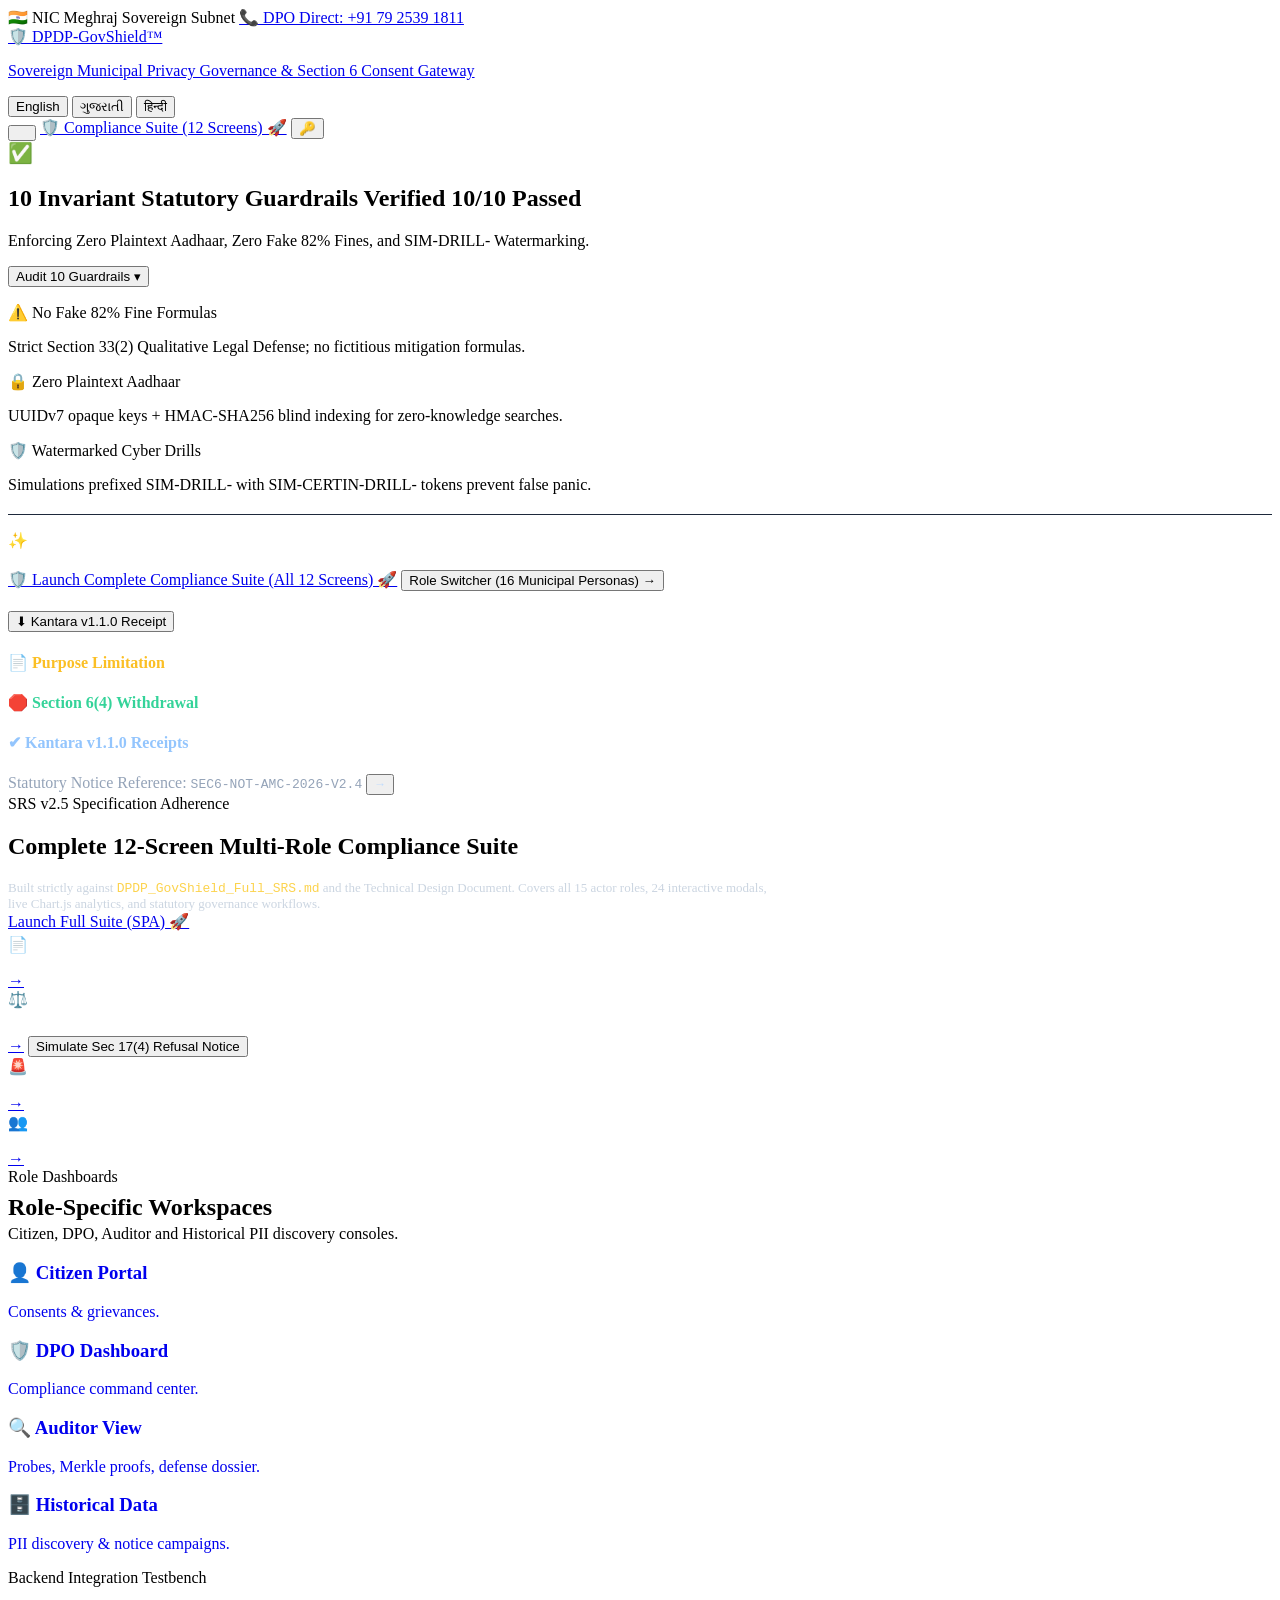
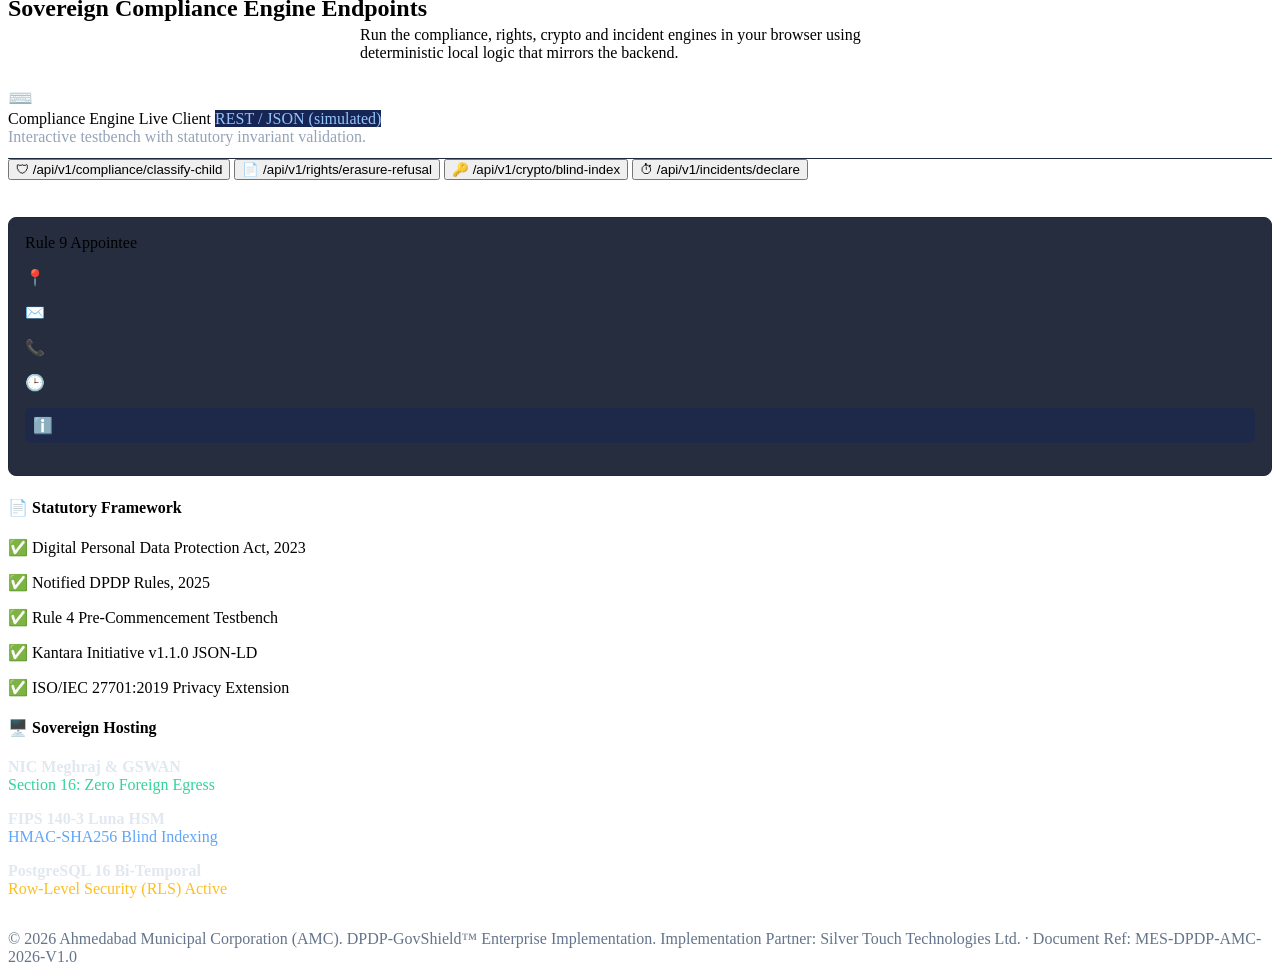
==== HTML/index.html @ c502df26 "add project';" ====
<!DOCTYPE html>
<html lang="en">
<head>
  <meta charset="UTF-8">
  <meta name="viewport" content="width=device-width, initial-scale=1">
  <title>DPDP-GovShield™ | Ahmedabad Municipal Corporation (AMC) Citizen Privacy &amp; Consent Portal</title>
  <meta name="description" content="Sovereign municipal data protection governance platform operationalizing the Digital Personal Data Protection Act, 2023 &amp; DPDP Rules, 2025 across 13 civic departments.">
  <link rel="icon" href="/assets/favicon.svg" type="image/svg+xml">
  <link rel="stylesheet" href="/css/site.css">
  <link rel="stylesheet" href="/css/landing.css">
</head>
<body>
  <!-- ═══ Header ═══ -->
  <header class="site-header">
    <div class="statbar">
      <div><span class="dot"></span><strong data-i18n="statutoryBanner"></strong></div>
      <div class="row" style="gap:16px">
        <span class="hide-md faint">🇮🇳 NIC Meghraj Sovereign Subnet</span>
        <a href="tel:+917925391811">📞 DPO Direct: +91 79 2539 1811</a>
      </div>
    </div>
    <div class="container nav">
      <a class="brand" href="/">
        <span class="brand-logo" aria-hidden="true">🛡️</span>
        <span>
          <span class="row" style="gap:0"><span class="brand-name" data-i18n="civicBody"></span><span class="brand-tag">DPDP-GovShield™</span></span>
          <p class="brand-sub">Sovereign Municipal Privacy Governance &amp; Section 6 Consent Gateway</p>
        </span>
      </a>
      <div class="nav-actions">
        <div class="seg" id="langSwitch" role="group" aria-label="Language">
          <button type="button" data-lang="en" class="active">English</button>
          <button type="button" data-lang="gu">ગુજરાતી</button>
          <button type="button" data-lang="hi">हिन्दी</button>
        </div>
        <button type="button" id="rolePill" class="badge hide-md" style="cursor:pointer;font-size:12px;padding:6px 12px" title="Click to switch municipal role perspective"></button>
        <a class="btn btn-accent hide-md" href="/portal/" title="Launch Full 12-Screen Compliance Suite per SRS">🛡️ Compliance Suite (12 Screens) 🚀</a>
        <button type="button" class="btn btn-primary" data-open-auth>🔑 <span data-i18n="loginPrompt"></span></button>
      </div>
    </div>
  </header>

  <!-- ═══ 10 Invariant guardrails banner ═══ -->
  <section class="guard" aria-label="Statutory guardrails">
    <div class="container">
      <div class="row-between">
        <div class="row">
          <span style="font-size:20px">✅</span>
          <div>
            <h2>10 Invariant Statutory Guardrails Verified <span class="guard-badge">10/10 Passed</span></h2>
            <p>Enforcing Zero Plaintext Aadhaar, Zero Fake 82% Fines, and SIM-DRILL- Watermarking.</p>
          </div>
        </div>
        <button type="button" class="btn btn-dark btn-sm" id="guardToggle" aria-expanded="false" aria-controls="guardList">Audit 10 Guardrails ▾</button>
      </div>
      <div class="grid grid-3" style="margin-top:16px">
        <div class="guard-tile"><span>⚠️ No Fake 82% Fine Formulas</span><p>Strict Section 33(2) Qualitative Legal Defense; no fictitious mitigation formulas.</p></div>
        <div class="guard-tile"><span>🔒 Zero Plaintext Aadhaar</span><p>UUIDv7 opaque keys + HMAC-SHA256 blind indexing for zero-knowledge searches.</p></div>
        <div class="guard-tile"><span>🛡️ Watermarked Cyber Drills</span><p>Simulations prefixed SIM-DRILL- with SIM-CERTIN-DRILL- tokens prevent false panic.</p></div>
      </div>
      <div id="guardList" class="grid grid-2 hidden" style="margin-top:20px;padding-top:16px;border-top:1px solid #1e293b"></div>
    </div>
  </section>

  <main class="stack-lg" style="padding-bottom:16px">
    <!-- Hero -->
    <section class="hero">
      <span class="pill">✨ <span data-i18n="civicBody"></span></span>
      <h1 data-i18n="portalTitle"></h1>
      <p data-i18n="portalSubtitle"></p>
      <div class="row" style="justify-content:center;margin-top:18px">
        <a class="btn btn-accent" href="/portal/">🛡️ Launch Complete Compliance Suite (All 12 Screens) 🚀</a>
        <button type="button" class="btn btn-primary" data-open-auth>Role Switcher (16 Municipal Personas) →</button>
      </div>
    </section>

    <!-- Section 6 consent transparency -->
    <section class="container">
      <div class="panel-dark stack">
        <div class="row-between">
          <div>
            <span class="tag tag-blue" data-i18n="sec6Badge"></span>
            <h2 data-i18n="sec6Title"></h2>
          </div>
          <button type="button" class="btn btn-accent btn-sm" id="btnReceipt">⬇ Kantara v1.1.0 Receipt</button>
        </div>
        <p class="muted" style="color:#cbd5e1;font-size:14px;max-width:880px;margin:0" data-i18n="sec6Description"></p>
        <div class="grid grid-3">
          <div class="glass"><h4 style="color:#fbbf24">📄 Purpose Limitation</h4><p data-i18n="sec6Point1"></p></div>
          <div class="glass"><h4 style="color:#34d399">🛑 Section 6(4) Withdrawal</h4><p data-i18n="sec6Point2"></p></div>
          <div class="glass"><h4 style="color:#93c5fd">✔ Kantara v1.1.0 Receipts</h4><p data-i18n="sec6Point3"></p></div>
        </div>
        <div class="row-between">
          <span class="small mono" style="color:#94a3b8">Statutory Notice Reference: <code>SEC6-NOT-AMC-2026-V2.4</code></span>
          <button type="button" class="link-btn" style="color:#bfdbfe;text-decoration:none;font-weight:600;font-size:12px;font-family:inherit" data-open-auth><span data-i18n="sec6WithdrawConsent"></span> →</button>
        </div>
      </div>
    </section>

    <!-- 12-screen suite -->
    <section class="container">
      <div class="panel-dark stack">
        <div class="row-between" style="align-items:flex-start">
          <div style="max-width:760px">
            <span class="tag tag-amber">SRS v2.5 Specification Adherence</span>
            <h2>Complete 12-Screen Multi-Role Compliance Suite</h2>
            <p style="color:#cbd5e1;font-size:13px;margin:0">Built strictly against <code style="color:#fcd34d">DPDP_GovShield_Full_SRS.md</code> and the Technical Design Document. Covers all 15 actor roles, 24 interactive modals, live Chart.js analytics, and statutory governance workflows.</p>
          </div>
          <a class="btn btn-accent" href="/portal/">Launch Full Suite (SPA) 🚀</a>
        </div>
        <div class="grid grid-4" id="screenGrid"></div>
      </div>
    </section>

    <!-- 4 action cards -->
    <section class="container stack">
      <div class="text-center">
        <h2 style="margin:0 0 4px;font-size:24px" data-i18n="cardsTitle"></h2>
        <p class="muted small" style="margin:0" data-i18n="cardsSubtitle"></p>
      </div>
      <div class="grid grid-4" style="gap:24px">
        <div class="card lift action-card">
          <div><div class="icon-chip tone-blue">📄</div><h3 data-i18n="card1Title"></h3><p data-i18n="card1Desc"></p></div>
          <a class="link-action tone-blue" href="/portal/?role=citizen&amp;page=citizen"><span data-i18n="card1Action"></span> →</a>
        </div>
        <div class="card lift action-card">
          <div><div class="icon-chip tone-amber">⚖️</div><h3 data-i18n="card2Title"></h3><p data-i18n="card2Desc"></p></div>
          <div class="stack" style="margin:0">
            <a class="link-action tone-amber" href="/portal/?role=citizen&amp;page=citizen"><span data-i18n="card2Action"></span> →</a>
            <button type="button" class="link-btn btn-block" id="btnRefusal" style="text-align:center;margin-top:8px">Simulate Sec 17(4) Refusal Notice</button>
          </div>
        </div>
        <div class="card lift action-card">
          <div><div class="icon-chip tone-green">🚨</div><h3 data-i18n="card3Title"></h3><p data-i18n="card3Desc"></p></div>
          <a class="link-action tone-green" href="/portal/?role=citizen&amp;page=citizen"><span data-i18n="card3Action"></span> →</a>
        </div>
        <div class="card lift action-card">
          <div><div class="icon-chip tone-purple">👥</div><h3 data-i18n="card4Title"></h3><p data-i18n="card4Desc"></p></div>
          <a class="link-action tone-purple" href="/portal/?role=citizen&amp;page=citizen"><span data-i18n="card4Action"></span> →</a>
        </div>
      </div>
    </section>

    <!-- Role dashboards -->
    <section class="container stack">
      <div class="text-center">
        <span class="tag tag-light">Role Dashboards</span>
        <h2 style="margin:8px 0 4px;font-size:24px">Role-Specific Workspaces</h2>
        <p class="muted small" style="margin:0">Citizen, DPO, Auditor and Historical PII discovery consoles.</p>
      </div>
      <div class="grid grid-4">
        <a class="card lift" href="/citizen/" style="text-decoration:none"><h3>👤 Citizen Portal</h3><p>Consents &amp; grievances.</p></a>
        <a class="card lift" href="/dpo/" style="text-decoration:none"><h3>🛡️ DPO Dashboard</h3><p>Compliance command center.</p></a>
        <a class="card lift" href="/auditor/" style="text-decoration:none"><h3>🔍 Auditor View</h3><p>Probes, Merkle proofs, defense dossier.</p></a>
        <a class="card lift" href="/historical/" style="text-decoration:none"><h3>🗄️ Historical Data</h3><p>PII discovery &amp; notice campaigns.</p></a>
      </div>
    </section>

    <!-- Backend testbench (mock) -->
    <section class="container">
      <div class="text-center stack" style="margin-bottom:24px">
        <span class="tag tag-light">Backend Integration Testbench</span>
        <h2 style="margin:8px 0 4px;font-size:24px">Sovereign Compliance Engine Endpoints</h2>
        <p class="muted small" style="margin:0 auto;max-width:560px">Run the compliance, rights, crypto and incident engines in your browser using deterministic local logic that mirrors the backend.</p>
      </div>
      <div class="panel-dark stack" id="testbench" style="background:var(--c-dark);border-color:var(--c-dark-2)">
        <div class="row" style="padding-bottom:12px;border-bottom:1px solid #1e293b">
          <span style="font-size:20px">⌨️</span>
          <div>
            <div class="bold">Compliance Engine Live Client <span class="guard-badge" style="background:#172554;color:#93c5fd;border-color:#1e40af">REST / JSON (simulated)</span></div>
            <div class="small" style="color:#94a3b8">Interactive testbench with statutory invariant validation.</div>
          </div>
        </div>
        <div class="row mono small" id="tbTabs">
          <button type="button" class="btn btn-sm btn-primary" data-tab="child">🛡 /api/v1/compliance/classify-child</button>
          <button type="button" class="btn btn-sm btn-dark" data-tab="erasure">📄 /api/v1/rights/erasure-refusal</button>
          <button type="button" class="btn btn-sm btn-dark" data-tab="crypto">🔑 /api/v1/crypto/blind-index</button>
          <button type="button" class="btn btn-sm btn-dark" data-tab="incident">⏱ /api/v1/incidents/declare</button>
        </div>
        <div id="tbBody"></div>
      </div>
    </section>
  </main>

  <!-- ═══ Footer ═══ -->
  <footer class="site-footer">
    <div class="container">
      <div class="grid" style="grid-template-columns:repeat(auto-fit,minmax(240px,1fr));gap:32px">
        <div style="grid-column:span 2;min-width:min(100%,300px)">
          <h4 data-i18n="dpoTitle"></h4>
          <span class="mono xsmall" style="color:#34d399" data-i18n="dpoBadge"></span>
          <div style="background:rgba(15,23,42,.9);border:1px solid #1e293b;border-radius:8px;padding:16px;margin-top:10px">
            <div class="row-between"><strong style="color:#fff;font-size:14px" data-i18n="dpoName"></strong><span class="mono xsmall badge badge-blue">Rule 9 Appointee</span></div>
            <p style="color:#94a3b8" data-i18n="dpoDesignation"></p>
            <p>📍 <span data-i18n="dpoAddress"></span></p>
            <p>✉️ <a class="mono" id="dpoEmail" href="#"></a></p>
            <p>📞 <a class="mono" id="dpoPhone" href="#" style="color:#cbd5e1"></a></p>
            <p style="color:#94a3b8">🕒 <span data-i18n="dpoWorkingHours"></span></p>
            <p class="xsmall" style="margin-top:10px;padding:8px;border-radius:6px;background:rgba(23,37,84,.5);color:#bfdbfe">ℹ️ <span data-i18n="dpoMandate"></span></p>
          </div>
        </div>
        <div>
          <h4>📄 Statutory Framework</h4>
          <p>✅ Digital Personal Data Protection Act, 2023</p>
          <p>✅ Notified DPDP Rules, 2025</p>
          <p>✅ Rule 4 Pre-Commencement Testbench</p>
          <p>✅ Kantara Initiative v1.1.0 JSON-LD</p>
          <p>✅ ISO/IEC 27701:2019 Privacy Extension</p>
        </div>
        <div>
          <h4>🖥️ Sovereign Hosting</h4>
          <p><strong style="color:#e2e8f0">NIC Meghraj &amp; GSWAN</strong><br><span class="xsmall" style="color:#34d399">Section 16: Zero Foreign Egress</span></p>
          <p><strong style="color:#e2e8f0">FIPS 140-3 Luna HSM</strong><br><span class="xsmall" style="color:#60a5fa">HMAC-SHA256 Blind Indexing</span></p>
          <p><strong style="color:#e2e8f0">PostgreSQL 16 Bi-Temporal</strong><br><span class="xsmall" style="color:#fbbf24">Row-Level Security (RLS) Active</span></p>
        </div>
      </div>
      <div class="row-between xsmall" style="margin-top:32px;color:#64748b">
        <span>© 2026 Ahmedabad Municipal Corporation (AMC). DPDP-GovShield™ Enterprise Implementation.</span>
        <span>Implementation Partner: Silver Touch Technologies Ltd. · Document Ref: MES-DPDP-AMC-2026-V1.0</span>
      </div>
    </div>
  </footer>

  <script src="/js/common.js"></script>
  <script src="/js/data-translations.js"></script>
  <script src="/js/data-roles.js"></script>
  <script src="/js/data-invariants.js"></script>
  <script src="/js/pages/mock-engine.js"></script>
  <script src="/js/pages/landing.js"></script>
</body>
</html>
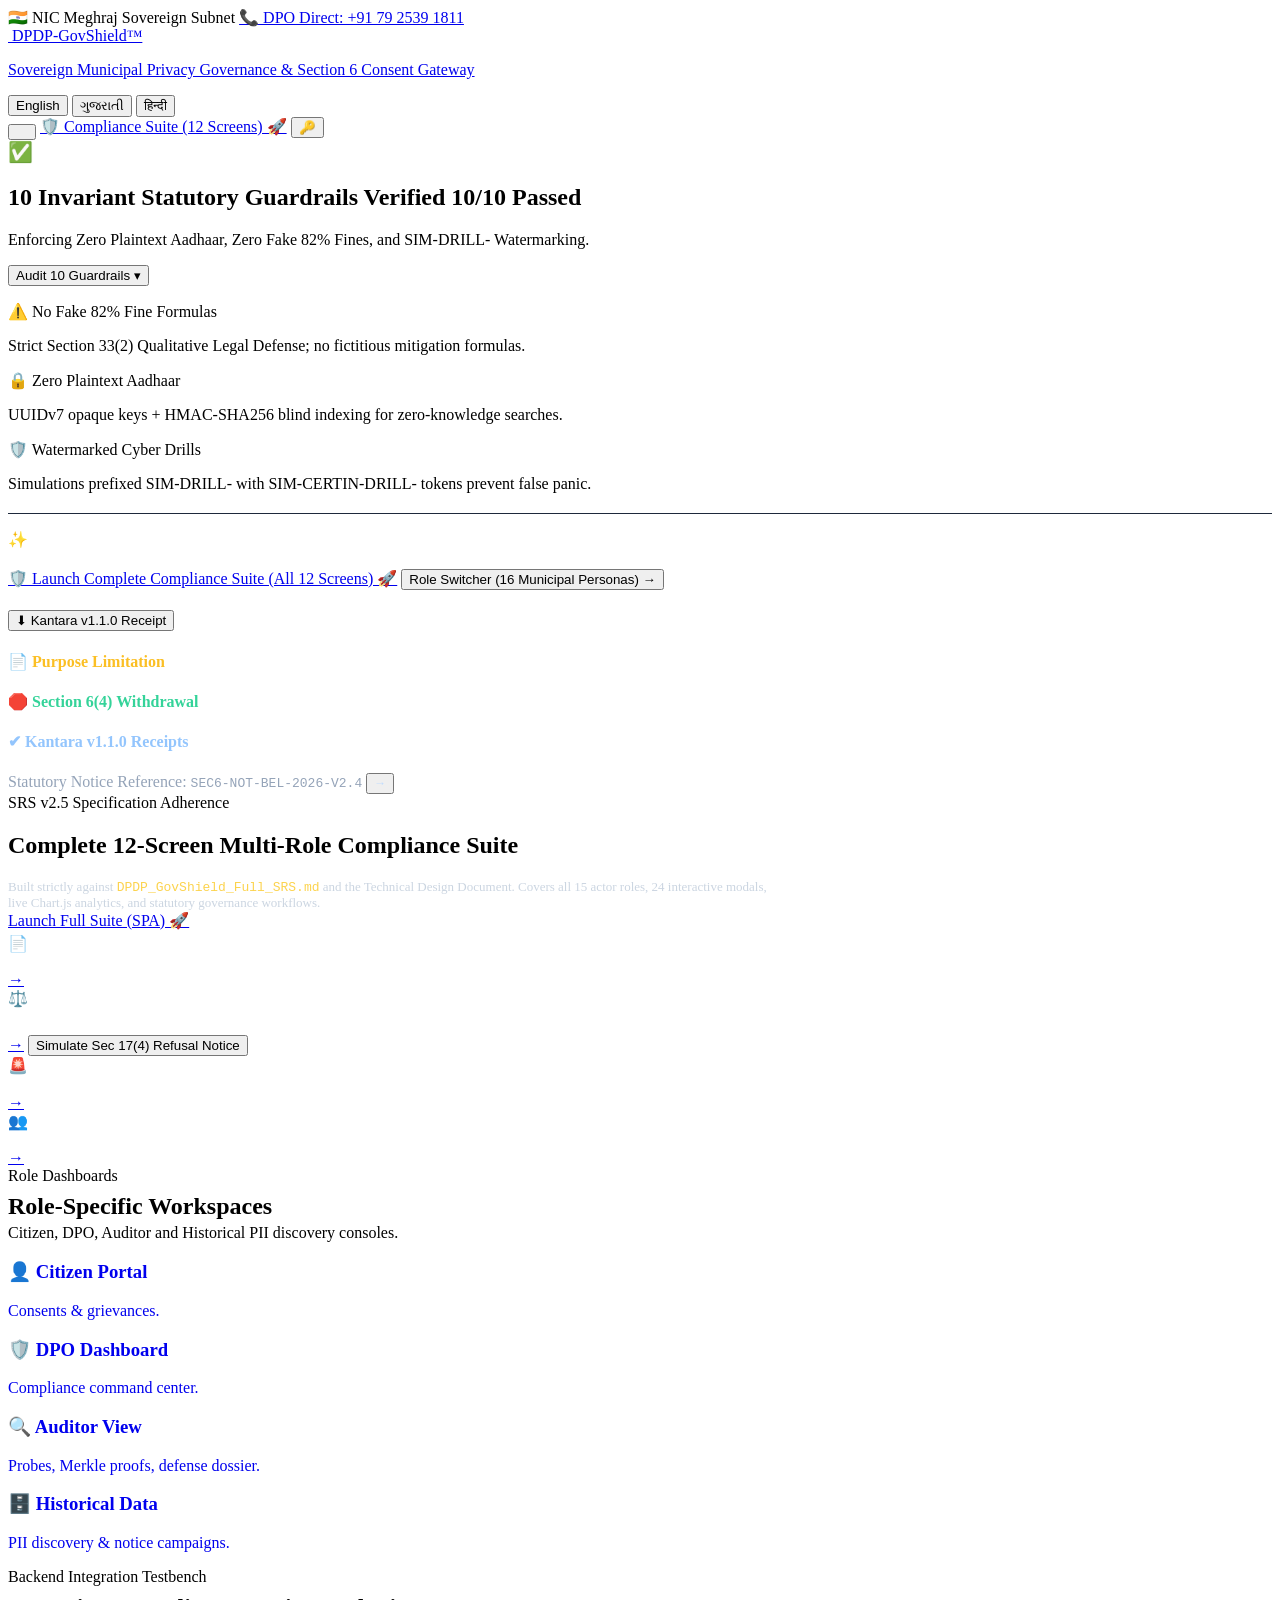
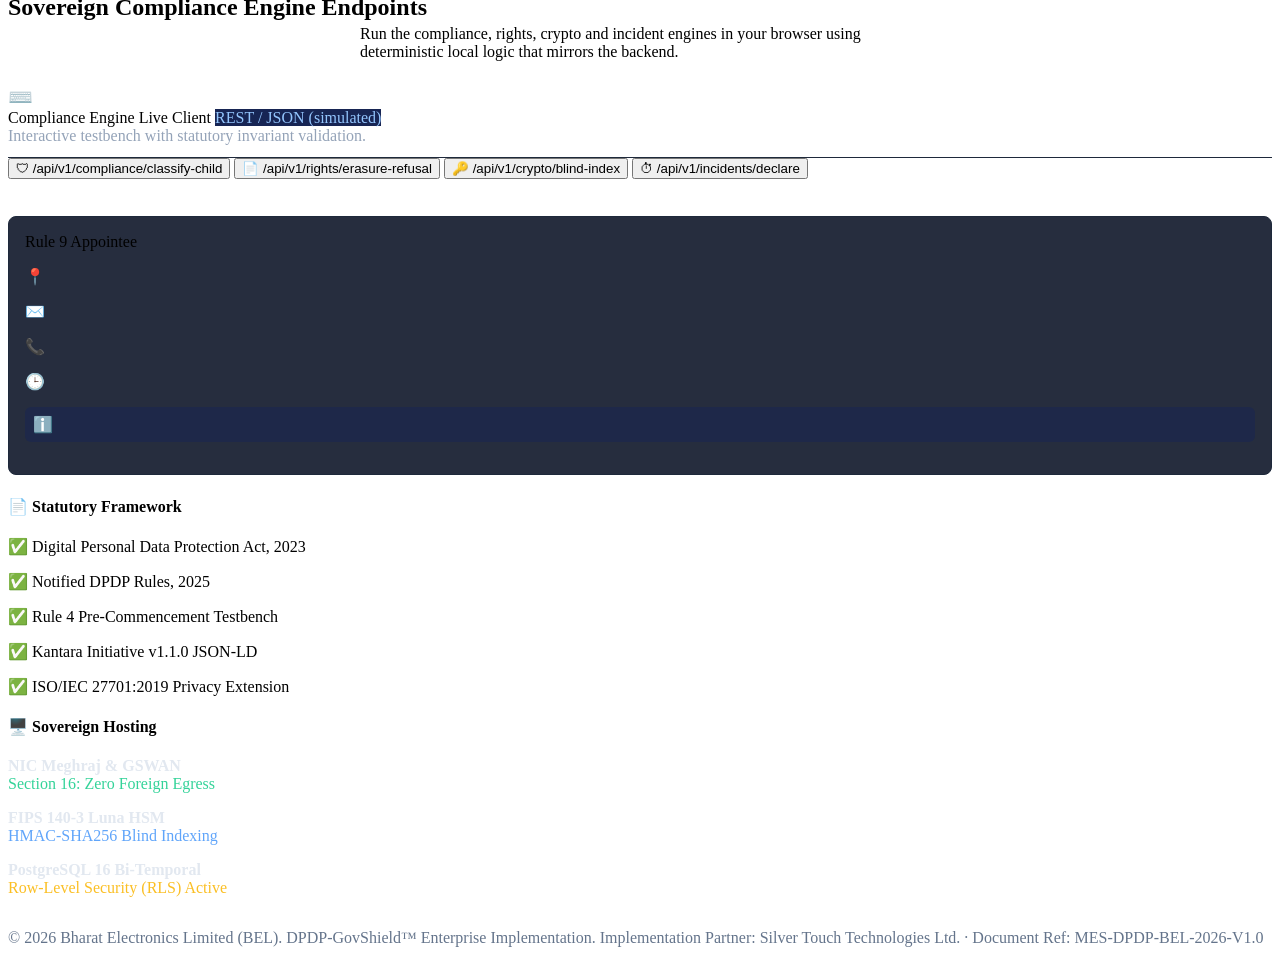
==== commit 8e1f6c07: "Convert DPDP-GovShield to static HTML site with BEL branding Co-Authored-By: Claude Sonnet 5.5 <nore" ====
--- a/HTML/index.html
+++ b/HTML/index.html
@@ -3,9 +3,9 @@
 <head>
   <meta charset="UTF-8">
   <meta name="viewport" content="width=device-width, initial-scale=1">
-  <title>DPDP-GovShield™ | Ahmedabad Municipal Corporation (AMC) Citizen Privacy &amp; Consent Portal</title>
+  <title>DPDP-GovShield™ | Bharat Electronics Limited (BEL) Citizen Privacy &amp; Consent Portal</title>
   <meta name="description" content="Sovereign municipal data protection governance platform operationalizing the Digital Personal Data Protection Act, 2023 &amp; DPDP Rules, 2025 across 13 civic departments.">
-  <link rel="icon" href="/assets/favicon.svg" type="image/svg+xml">
+  <link rel="icon" href="/assets/bel-logo.png" type="image/png">
   <link rel="stylesheet" href="/css/site.css">
   <link rel="stylesheet" href="/css/landing.css">
 </head>
@@ -21,7 +21,7 @@
     </div>
     <div class="container nav">
       <a class="brand" href="/">
-        <span class="brand-logo" aria-hidden="true">🛡️</span>
+        <span class="brand-logo brand-logo-img" aria-hidden="true"><img src="/assets/bel-logo.png" alt=""></span>
         <span>
           <span class="row" style="gap:0"><span class="brand-name" data-i18n="civicBody"></span><span class="brand-tag">DPDP-GovShield™</span></span>
           <p class="brand-sub">Sovereign Municipal Privacy Governance &amp; Section 6 Consent Gateway</p>
@@ -91,7 +91,7 @@
           <div class="glass"><h4 style="color:#93c5fd">✔ Kantara v1.1.0 Receipts</h4><p data-i18n="sec6Point3"></p></div>
         </div>
         <div class="row-between">
-          <span class="small mono" style="color:#94a3b8">Statutory Notice Reference: <code>SEC6-NOT-AMC-2026-V2.4</code></span>
+          <span class="small mono" style="color:#94a3b8">Statutory Notice Reference: <code>SEC6-NOT-BEL-2026-V2.4</code></span>
           <button type="button" class="link-btn" style="color:#bfdbfe;text-decoration:none;font-weight:600;font-size:12px;font-family:inherit" data-open-auth><span data-i18n="sec6WithdrawConsent"></span> →</button>
         </div>
       </div>
@@ -215,8 +215,8 @@
         </div>
       </div>
       <div class="row-between xsmall" style="margin-top:32px;color:#64748b">
-        <span>© 2026 Ahmedabad Municipal Corporation (AMC). DPDP-GovShield™ Enterprise Implementation.</span>
-        <span>Implementation Partner: Silver Touch Technologies Ltd. · Document Ref: MES-DPDP-AMC-2026-V1.0</span>
+        <span>© 2026 Bharat Electronics Limited (BEL). DPDP-GovShield™ Enterprise Implementation.</span>
+        <span>Implementation Partner: Silver Touch Technologies Ltd. · Document Ref: MES-DPDP-BEL-2026-V1.0</span>
       </div>
     </div>
   </footer>
